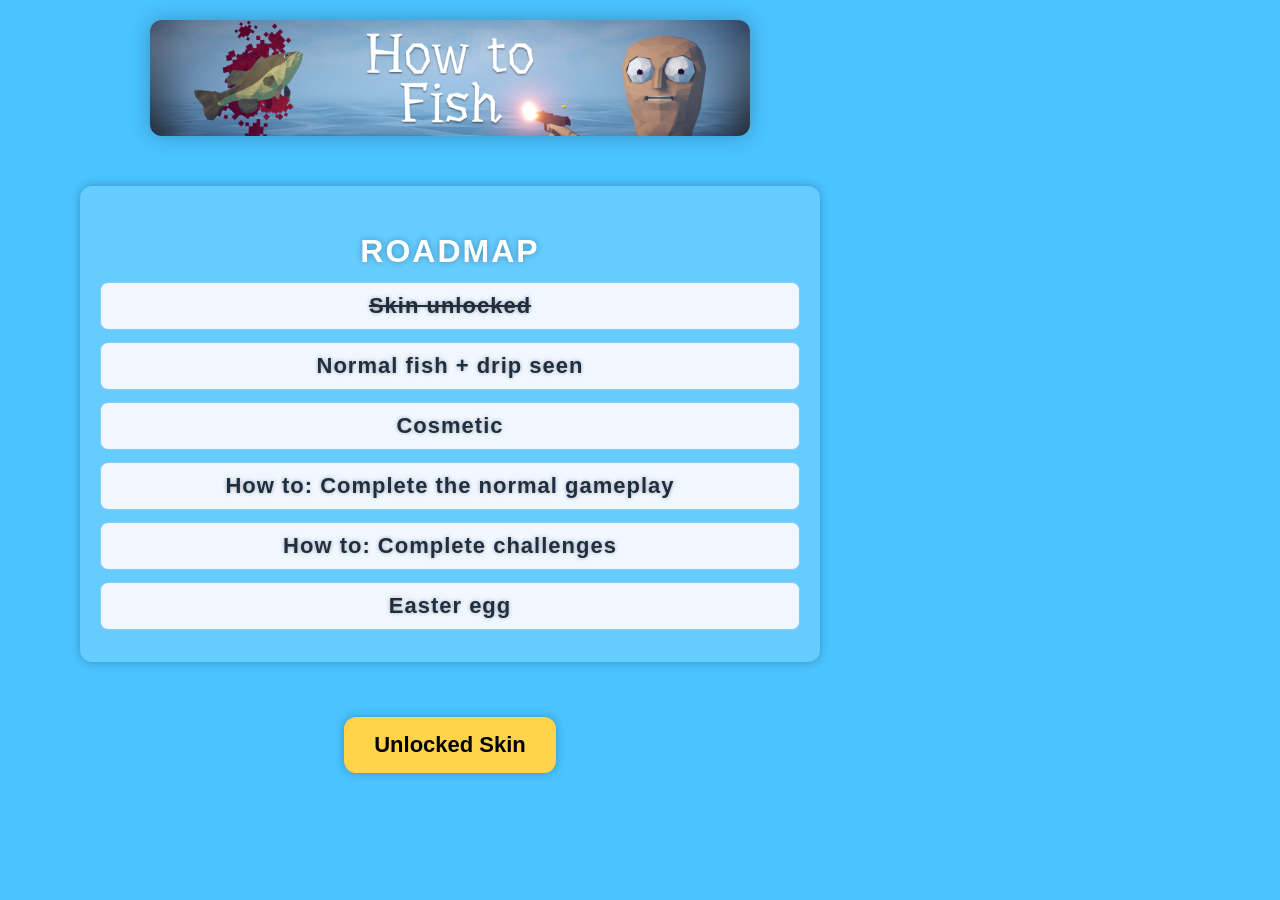
==== index.html @ d94e03c9 "update 1.7" ====
<!DOCTYPE html>
<html lang="fr">
<head>
    <meta charset="UTF-8">
    <title>How To Fish — Homepage</title>
    <link rel="stylesheet" href="style.css">

    <style>
   body {
    background-color: #4ac3ff;
    font-family: 'Trebuchet MS', sans-serif;
    color: white;
    margin: 0;
    padding: 0;

    /* Centrage global */
    display: flex;
    flex-direction: column;
    align-items: center;
    text-align: center;
}

/* Bannière centrée */
.banner {
    display: block;
    margin: 20px auto;

    /* Empêche l'image de s'étirer trop */
    max-width: 600px;
    width: 100%;

    border-radius: 12px;
    box-shadow: 0px 0px 20px rgba(0,0,0,0.25);
}


    .roadmap {
        background: rgba(255,255,255,0.15);
        width: 80%;
        max-width: 700px;
        padding: 20px;
        border-radius: 12px;
        box-shadow: 0px 0px 10px rgba(0,0,0,0.25);

        /* Centrer le contenu interne */
        margin: 30px auto;
        text-align: center;
    }

    .roadmap h2 {
        font-size: 32px;
        margin-bottom: 10px;
        font-weight: 900;
        letter-spacing: 2px;
        text-shadow: 0px 0px 6px rgba(0,0,0,0.3);
    }

    .roadmap ul {
        list-style: none;
        padding: 0;
        font-size: 22px;
        margin: 0;
    }

    .roadmap li {
        margin: 12px 0;
    }

    .htf-text {
        font-weight: 900;
        letter-spacing: 1px;
        text-shadow: 0px 0px 4px rgba(0,0,0,0.3);
    }

    .btn {
        display: inline-block;
        margin-top: 25px;
        padding: 15px 30px;
        background: #ffd34a;
        color: black;
        font-size: 22px;
        font-weight: 900;
        border-radius: 12px;
        text-decoration: none;
        box-shadow: 0px 0px 10px rgba(0,0,0,0.25);
        transition: 0.2s;
    }

    .btn:hover {
        background: #ffea7a;
        transform: scale(1.05);
    }
</style>

</head>

<body>

    <!-- Bannière -->
    <img src="images/Baniere.png" alt="How To Fish Banner" class="banner">

    <!-- Roadmap -->
    <div class="roadmap">
        <h2 class="htf-text">ROADMAP</h2>

        <ul>
            <li><span class="htf-text"><s>Skin unlocked</s></span></li>
            <li><span class="htf-text">Normal fish + drip seen</span></li>
            <li><span class="htf-text">Cosmetic</span></li>
            <li><span class="htf-text">How to: Complete the normal gameplay</span></li>
            <li><span class="htf-text">How to: Complete challenges</span></li>
            <li><span class="htf-text">Easter egg</span></li>
        </ul>
    </div>

    <!-- Lien vers la page des skins -->
    <a href="skin.html" class="btn">Unlocked Skin</a>

</body>
</html>
---- style.css ----
body {
    font-family: Arial, sans-serif;
    background: #c7e6ff; /* pastel ocean blue */
    color: #1f2f40;
    padding: 20px;
    max-width: 900px;
    margin: auto;
}

h1 {
    text-align: center;
    margin-bottom: 10px;
    color: #16324f;
}

.subtitle {
    text-align: center;
    margin-bottom: 25px;
    color: #2f4f6b;
}

#dropzone {
    border: 3px dashed #6fb7ff; /* ocean pastel blue */
    padding: 40px;
    text-align: center;
    background: #e3f2ff; /* lighter polygon‑blue */
    border-radius: 12px;
    margin-bottom: 30px;
    transition: 0.2s;
    color: #1f2f40;
}

#dropzone:hover {
    background: #b4d9ff; /* closer to your screenshot */
}

.category {
    background: #ffffff;
    padding: 20px;
    margin: 15px 0;
    border-radius: 12px;
    box-shadow: 0 3px 8px rgba(0,0,0,0.12);
    border-left: 6px solid #6fb7ff; /* ocean pastel accent */
}

.category h2 {
    margin-top: 0;
    color: #16324f;
}

ul {
    list-style: none;
    padding-left: 0;
}

li {
    background: #f0f7ff; /* soft water‑blue */
    padding: 10px;
    margin: 6px 0;
    border-radius: 8px;
    border: 1px solid #8cc6ff; /* pastel water border */
    color: #1f2f40;
}
.skin-grid {
    display: flex;
    flex-wrap: wrap;
    gap: 10px;
}

.skin-grid .skin {
    width: 140px;
    text-align: center;
}

.skin-grid img {
    width: 120px;
    height: 120px;
    object-fit: contain;
    border-radius: 10px;
    background: white;
    padding: 8px;
    border: 1px solid #8cc6ff;
    filter: grayscale(100%);
    opacity: 0.6;
    transition: 0.3s;
}

.skin-grid img.unlocked {
    filter: none;
    opacity: 1;
}

.skin-name {
    margin-top: 5px;
    font-size: 14px;
    color: #1f2f40;
}

.skin-name.common {
    color: #777; /* grey */
}

.skin-name.rare {
    color: #c62828; /* red */
}

.skin-name.legendary {
    color: #f4c542; /* gold/yellow */
}
.rarity-title {
    margin-top: 15px;
    margin-bottom: 5px;
    font-size: 18px;
    color: #1f2f40;
}

.skin-grid {
    display: flex;
    flex-wrap: wrap;
    gap: 10px;
}

.skin-grid .skin {
    width: 140px;
    text-align: center;
}

.skin-grid img {
    width: 120px;
    height: 120px;
    object-fit: contain;
    border-radius: 10px;
    background: white;
    padding: 8px;
    border: 1px solid #8cc6ff;
    filter: grayscale(100%);
    opacity: 0.6;
    transition: 0.3s;
}

.skin-grid img.unlocked {
    filter: none;
    opacity: 1;
}

.skin-name.common {
    color: #777;
}

.skin-name.rare {
    color: #c62828;
}

.skin-name.legendary {
    color: #f4c542;
}

.category-title {
    display: flex;
    justify-content: space-between;
    align-items: center;
    cursor: pointer;
}

.toggle-arrow {
    transition: transform 0.2s ease;
}

.category.collapsed .toggle-arrow {
    transform: rotate(-90deg);
}

.category.collapsed .skin-grid,
.category.collapsed ul {
    display: none;
}

.btn {
    display: inline-block;
    margin-top: 25px;
    padding: 15px 30px;
    background: #ffd34a;
    color: black;
    font-size: 22px;
    font-weight: 900;
    border-radius: 12px;
    text-decoration: none;
    box-shadow: 0px 0px 10px rgba(0,0,0,0.25);
    transition: 0.2s;
}

.btn:hover {
    background: #ffea7a;
    transform: scale(1.05);
}
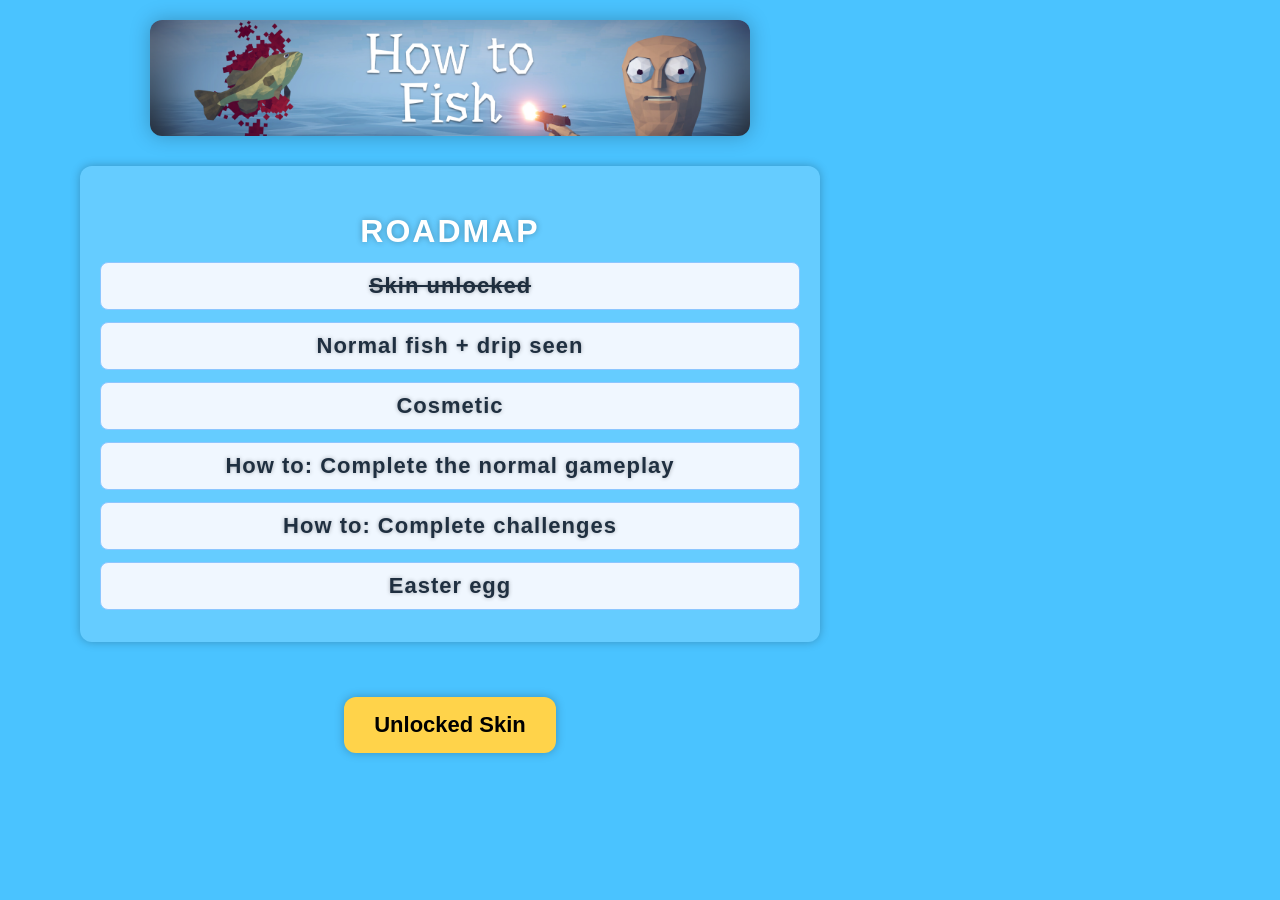
==== commit 44b96a69: "Update 1.10" ====
--- a/index.html
+++ b/index.html
@@ -1,100 +1,16 @@
 <!DOCTYPE html>
-<html lang="fr">
+<html lang="en">
 <head>
     <meta charset="UTF-8">
     <title>How To Fish — Homepage</title>
     <link rel="stylesheet" href="style.css">
 
-    <style>
-   body {
-    background-color: #4ac3ff;
-    font-family: 'Trebuchet MS', sans-serif;
-    color: white;
-    margin: 0;
-    padding: 0;
-
-    /* Centrage global */
-    display: flex;
-    flex-direction: column;
-    align-items: center;
-    text-align: center;
-}
-
-/* Bannière centrée */
-.banner {
-    display: block;
-    margin: 20px auto;
-
-    /* Empêche l'image de s'étirer trop */
-    max-width: 600px;
-    width: 100%;
-
-    border-radius: 12px;
-    box-shadow: 0px 0px 20px rgba(0,0,0,0.25);
-}
-
-
-    .roadmap {
-        background: rgba(255,255,255,0.15);
-        width: 80%;
-        max-width: 700px;
-        padding: 20px;
-        border-radius: 12px;
-        box-shadow: 0px 0px 10px rgba(0,0,0,0.25);
-
-        /* Centrer le contenu interne */
-        margin: 30px auto;
-        text-align: center;
-    }
-
-    .roadmap h2 {
-        font-size: 32px;
-        margin-bottom: 10px;
-        font-weight: 900;
-        letter-spacing: 2px;
-        text-shadow: 0px 0px 6px rgba(0,0,0,0.3);
-    }
-
-    .roadmap ul {
-        list-style: none;
-        padding: 0;
-        font-size: 22px;
-        margin: 0;
-    }
-
-    .roadmap li {
-        margin: 12px 0;
-    }
-
-    .htf-text {
-        font-weight: 900;
-        letter-spacing: 1px;
-        text-shadow: 0px 0px 4px rgba(0,0,0,0.3);
-    }
-
-    .btn {
-        display: inline-block;
-        margin-top: 25px;
-        padding: 15px 30px;
-        background: #ffd34a;
-        color: black;
-        font-size: 22px;
-        font-weight: 900;
-        border-radius: 12px;
-        text-decoration: none;
-        box-shadow: 0px 0px 10px rgba(0,0,0,0.25);
-        transition: 0.2s;
-    }
-
-    .btn:hover {
-        background: #ffea7a;
-        transform: scale(1.05);
-    }
-</style>
+    
 
 </head>
 
 <body>
+<div class="page-wrapper">
 
     <!-- Bannière -->
     <img src="images/Baniere.png" alt="How To Fish Banner" class="banner">
@@ -115,6 +31,8 @@
 
     <!-- Lien vers la page des skins -->
     <a href="skin.html" class="btn">Unlocked Skin</a>
+</div>
 
 </body>
+
 </html>
--- a/style.css
+++ b/style.css
@@ -193,3 +193,89 @@
     background: #ffea7a;
     transform: scale(1.05);
 }
+
+body {
+    background-color: #4ac3ff;
+    font-family: 'Trebuchet MS', sans-serif;
+    color: white;
+    margin: 0;
+    padding: 0;
+
+    display: flex;
+    flex-direction: column;
+    align-items: center;
+    text-align: center;
+}
+
+/* Bannière centrée */
+.banner {
+    display: block;
+    margin: 20px auto;
+    max-width: 600px;
+    width: 100%;
+    border-radius: 12px;
+    box-shadow: 0px 0px 20px rgba(0,0,0,0.25);
+}
+
+/* Roadmap centrée */
+.roadmap {
+    background: rgba(255,255,255,0.15);
+    width: 80%;
+    max-width: 700px;
+    padding: 20px;
+    border-radius: 12px;
+    box-shadow: 0px 0px 10px rgba(0,0,0,0.25);
+
+    margin: 30px auto;
+    text-align: center;
+}
+
+.roadmap h2 {
+    font-size: 32px;
+    margin-bottom: 10px;
+    font-weight: 900;
+    letter-spacing: 2px;
+    text-shadow: 0px 0px 6px rgba(0,0,0,0.3);
+}
+
+.roadmap ul {
+    list-style: none;
+    padding: 0;
+    font-size: 22px;
+    margin: 0;
+}
+
+.roadmap li {
+    margin: 12px 0;
+}
+
+.htf-text {
+    font-weight: 900;
+    letter-spacing: 1px;
+    text-shadow: 0px 0px 4px rgba(0,0,0,0.3);
+}
+
+/* Bouton */
+.btn {
+    display: inline-block;
+    margin-top: 25px;
+    padding: 15px 30px;
+    background: #ffd34a;
+    color: black;
+    font-size: 22px;
+    font-weight: 900;
+    border-radius: 12px;
+    text-decoration: none;
+    box-shadow: 0px 0px 10px rgba(0,0,0,0.25);
+    transition: 0.2s;
+}
+
+.btn:hover {
+    background: #ffea7a;
+    transform: scale(1.05);
+}
+.page-wrapper {
+    width: 100%;
+    max-width: 900px; /* Ajuste ici si tu veux plus ou moins large */
+    margin: 0 auto;   /* Centre le conteneur */
+}
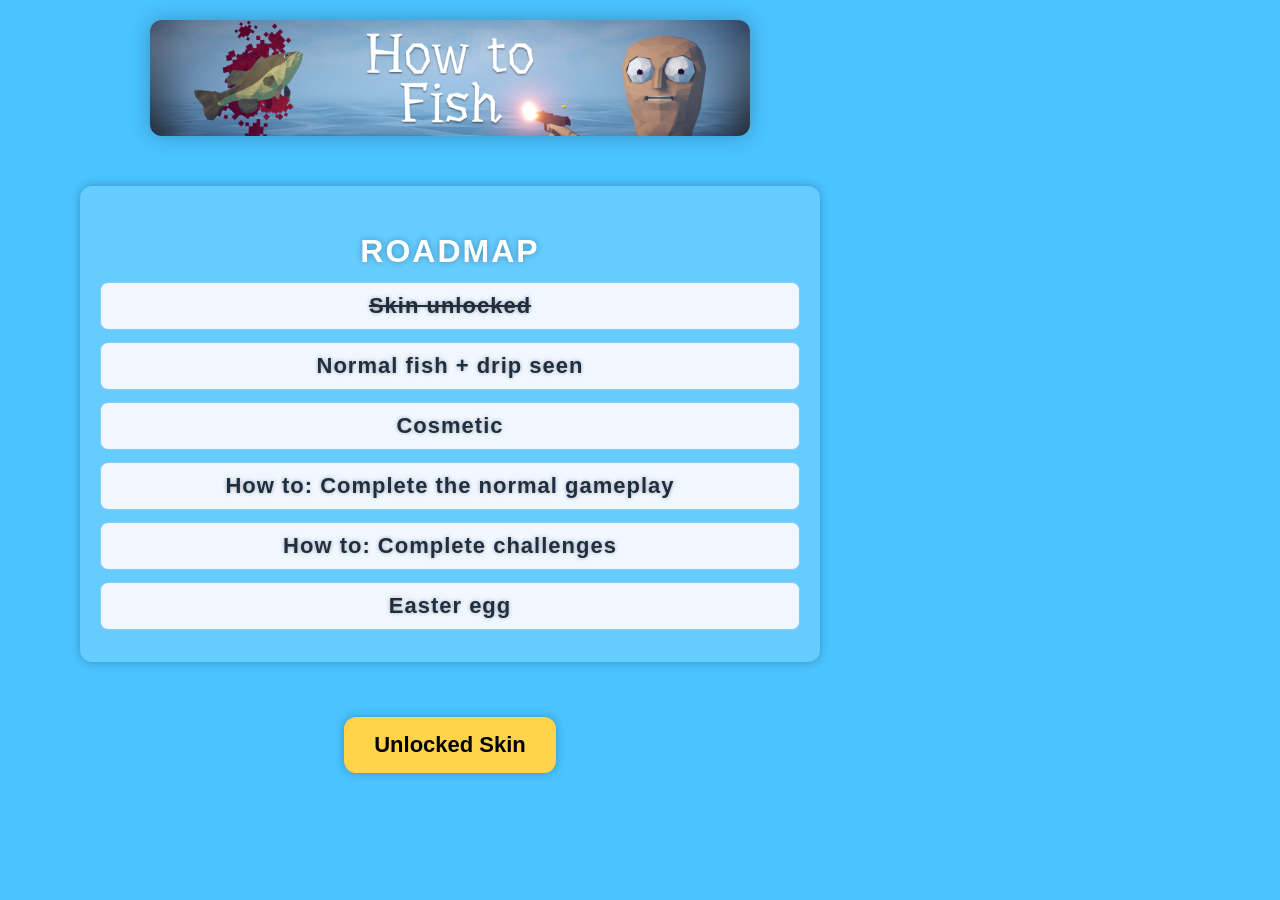
==== commit 32b97666: "Update 1.11" ====
--- a/index.html
+++ b/index.html
@@ -5,12 +5,97 @@
     <title>How To Fish — Homepage</title>
     <link rel="stylesheet" href="style.css">
 
-    
+    <style>
+   body {
+    background-color: #4ac3ff;
+    font-family: 'Trebuchet MS', sans-serif;
+    color: white;
+    margin: 0;
+    padding: 0;
+
+    /* Centrage global */
+    display: flex;
+    flex-direction: column;
+    align-items: center;
+    text-align: center;
+}
+
+/* Bannière centrée */
+.banner {
+    display: block;
+    margin: 20px auto;
+
+    /* Empêche l'image de s'étirer trop */
+    max-width: 600px;
+    width: 100%;
+
+    border-radius: 12px;
+    box-shadow: 0px 0px 20px rgba(0,0,0,0.25);
+}
+
+
+    .roadmap {
+        background: rgba(255,255,255,0.15);
+        width: 80%;
+        max-width: 700px;
+        padding: 20px;
+        border-radius: 12px;
+        box-shadow: 0px 0px 10px rgba(0,0,0,0.25);
+
+        /* Centrer le contenu interne */
+        margin: 30px auto;
+        text-align: center;
+    }
+
+
+    .roadmap h2 {
+        font-size: 32px;
+        margin-bottom: 10px;
+        font-weight: 900;
+        letter-spacing: 2px;
+        text-shadow: 0px 0px 6px rgba(0,0,0,0.3);
+    }
+
+    .roadmap ul {
+        list-style: none;
+        padding: 0;
+        font-size: 22px;
+        margin: 0;
+    }
+
+    .roadmap li {
+        margin: 12px 0;
+    }
+
+    .htf-text {
+        font-weight: 900;
+        letter-spacing: 1px;
+        text-shadow: 0px 0px 4px rgba(0,0,0,0.3);
+    }
+
+    .btn {
+        display: inline-block;
+        margin-top: 25px;
+        padding: 15px 30px;
+        background: #ffd34a;
+        color: black;
+        font-size: 22px;
+        font-weight: 900;
+        border-radius: 12px;
+        text-decoration: none;
+        box-shadow: 0px 0px 10px rgba(0,0,0,0.25);
+        transition: 0.2s;
+    }
+
+    .btn:hover {
+        background: #ffea7a;
+        transform: scale(1.05);
+    }
+</style>
 
 </head>
 
 <body>
-<div class="page-wrapper">
 
     <!-- Bannière -->
     <img src="images/Baniere.png" alt="How To Fish Banner" class="banner">
@@ -31,8 +116,6 @@
 
     <!-- Lien vers la page des skins -->
     <a href="skin.html" class="btn">Unlocked Skin</a>
-</div>
 
 </body>
-
 </html>
--- a/style.css
+++ b/style.css
@@ -274,8 +274,3 @@
     background: #ffea7a;
     transform: scale(1.05);
 }
-.page-wrapper {
-    width: 100%;
-    max-width: 900px; /* Ajuste ici si tu veux plus ou moins large */
-    margin: 0 auto;   /* Centre le conteneur */
-}
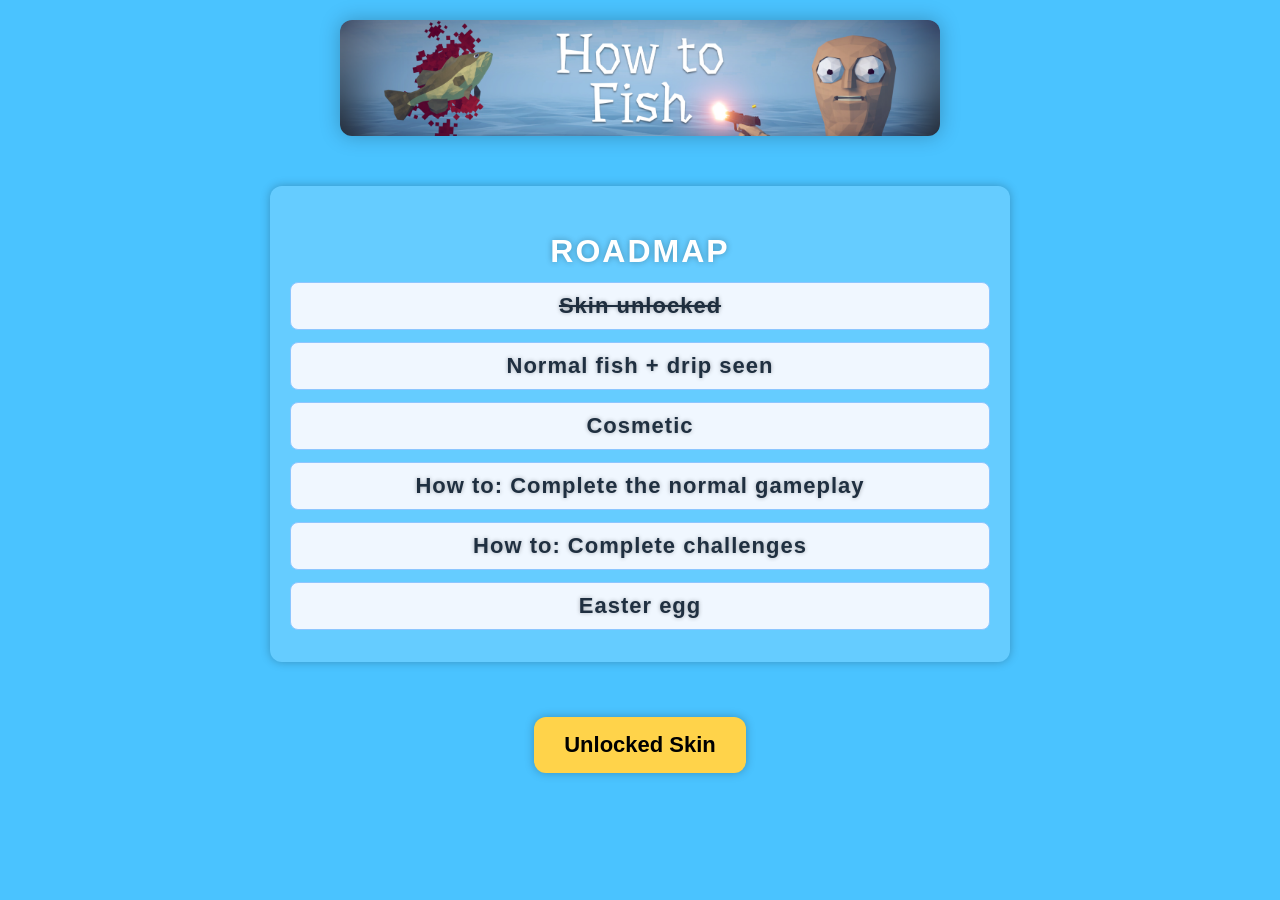
==== commit db6efe52: "update 1.15" ====
--- a/index.html
+++ b/index.html
@@ -5,93 +5,7 @@
     <title>How To Fish — Homepage</title>
     <link rel="stylesheet" href="style.css">
 
-    <style>
-   body {
-    background-color: #4ac3ff;
-    font-family: 'Trebuchet MS', sans-serif;
-    color: white;
-    margin: 0;
-    padding: 0;
-
-    /* Centrage global */
-    display: flex;
-    flex-direction: column;
-    align-items: center;
-    text-align: center;
-}
-
-/* Bannière centrée */
-.banner {
-    display: block;
-    margin: 20px auto;
-
-    /* Empêche l'image de s'étirer trop */
-    max-width: 600px;
-    width: 100%;
-
-    border-radius: 12px;
-    box-shadow: 0px 0px 20px rgba(0,0,0,0.25);
-}
-
-
-    .roadmap {
-        background: rgba(255,255,255,0.15);
-        width: 80%;
-        max-width: 700px;
-        padding: 20px;
-        border-radius: 12px;
-        box-shadow: 0px 0px 10px rgba(0,0,0,0.25);
-
-        /* Centrer le contenu interne */
-        margin: 30px auto;
-        text-align: center;
-    }
-
-
-    .roadmap h2 {
-        font-size: 32px;
-        margin-bottom: 10px;
-        font-weight: 900;
-        letter-spacing: 2px;
-        text-shadow: 0px 0px 6px rgba(0,0,0,0.3);
-    }
-
-    .roadmap ul {
-        list-style: none;
-        padding: 0;
-        font-size: 22px;
-        margin: 0;
-    }
-
-    .roadmap li {
-        margin: 12px 0;
-    }
-
-    .htf-text {
-        font-weight: 900;
-        letter-spacing: 1px;
-        text-shadow: 0px 0px 4px rgba(0,0,0,0.3);
-    }
-
-    .btn {
-        display: inline-block;
-        margin-top: 25px;
-        padding: 15px 30px;
-        background: #ffd34a;
-        color: black;
-        font-size: 22px;
-        font-weight: 900;
-        border-radius: 12px;
-        text-decoration: none;
-        box-shadow: 0px 0px 10px rgba(0,0,0,0.25);
-        transition: 0.2s;
-    }
-
-    .btn:hover {
-        background: #ffea7a;
-        transform: scale(1.05);
-    }
-</style>
+    
 
 </head>
 
--- a/style.css
+++ b/style.css
@@ -1,12 +1,104 @@
+/* --------------------------------------------------
+   GLOBAL (appliqué à toutes les pages)
+-------------------------------------------------- */
+
 body {
-    font-family: Arial, sans-serif;
-    background: #c7e6ff; /* pastel ocean blue */
-    color: #1f2f40;
+    background-color: #4ac3ff;
+    font-family: 'Trebuchet MS', sans-serif;
+    color: white;
+    margin: 0;
+    padding: 0;
+
+    /* Centrage global */
+    display: flex;
+    flex-direction: column;
+    align-items: center;
+    text-align: center;
+}
+
+/* Bouton jaune */
+.btn {
+    display: inline-block;
+    margin-top: 25px;
+    padding: 15px 30px;
+    background: #ffd34a;
+    color: black;
+    font-size: 22px;
+    font-weight: 900;
+    border-radius: 12px;
+    text-decoration: none;
+    box-shadow: 0px 0px 10px rgba(0,0,0,0.25);
+    transition: 0.2s;
+}
+
+.btn:hover {
+    background: #ffea7a;
+    transform: scale(1.05);
+}
+
+/* --------------------------------------------------
+   HOMEPAGE (index.html)
+-------------------------------------------------- */
+
+/* Bannière */
+.banner {
+    display: block;
+    margin: 20px auto;
+    max-width: 600px;
+    width: 100%;
+    border-radius: 12px;
+    box-shadow: 0px 0px 20px rgba(0,0,0,0.25);
+}
+
+/* Roadmap */
+.roadmap {
+    background: rgba(255,255,255,0.15);
+    width: 80%;
+    max-width: 700px;
     padding: 20px;
+    border-radius: 12px;
+    box-shadow: 0px 0px 10px rgba(0,0,0,0.25);
+    margin: 30px auto;
+    text-align: center;
+}
+
+.roadmap h2 {
+    font-size: 32px;
+    margin-bottom: 10px;
+    font-weight: 900;
+    letter-spacing: 2px;
+    text-shadow: 0px 0px 6px rgba(0,0,0,0.3);
+}
+
+.roadmap ul {
+    list-style: none;
+    padding: 0;
+    font-size: 22px;
+    margin: 0;
+}
+
+.roadmap li {
+    margin: 12px 0;
+}
+
+.htf-text {
+    font-weight: 900;
+    letter-spacing: 1px;
+    text-shadow: 0px 0px 4px rgba(0,0,0,0.3);
+}
+
+/* --------------------------------------------------
+   SKIN VIEWER (skin.html)
+-------------------------------------------------- */
+
+/* Conteneur principal */
+.page-wrapper {
+    width: 100%;
     max-width: 900px;
-    margin: auto;
-}
-
+    margin: 0 auto;
+}
+
+/* Titres */
 h1 {
     text-align: center;
     margin-bottom: 10px;
@@ -19,11 +111,12 @@
     color: #2f4f6b;
 }
 
+/* Zone de drop */
 #dropzone {
-    border: 3px dashed #6fb7ff; /* ocean pastel blue */
+    border: 3px dashed #6fb7ff;
     padding: 40px;
     text-align: center;
-    background: #e3f2ff; /* lighter polygon‑blue */
+    background: #e3f2ff;
     border-radius: 12px;
     margin-bottom: 30px;
     transition: 0.2s;
@@ -31,36 +124,55 @@
 }
 
 #dropzone:hover {
-    background: #b4d9ff; /* closer to your screenshot */
-}
-
+    background: #b4d9ff;
+}
+
+/* Catégories */
 .category {
     background: #ffffff;
     padding: 20px;
     margin: 15px 0;
     border-radius: 12px;
     box-shadow: 0 3px 8px rgba(0,0,0,0.12);
-    border-left: 6px solid #6fb7ff; /* ocean pastel accent */
-}
-
-.category h2 {
-    margin-top: 0;
-    color: #16324f;
-}
-
+    border-left: 6px solid #6fb7ff;
+}
+
+.category-title {
+    display: flex;
+    justify-content: space-between;
+    align-items: center;
+    cursor: pointer;
+}
+
+.toggle-arrow {
+    transition: transform 0.2s ease;
+}
+
+.category.collapsed .toggle-arrow {
+    transform: rotate(-90deg);
+}
+
+.category.collapsed .skin-grid,
+.category.collapsed ul {
+    display: none;
+}
+
+/* Liste interne */
 ul {
     list-style: none;
     padding-left: 0;
 }
 
 li {
-    background: #f0f7ff; /* soft water‑blue */
+    background: #f0f7ff;
     padding: 10px;
     margin: 6px 0;
     border-radius: 8px;
-    border: 1px solid #8cc6ff; /* pastel water border */
-    color: #1f2f40;
-}
+    border: 1px solid #8cc6ff;
+    color: #1f2f40;
+}
+
+/* Grille des skins */
 .skin-grid {
     display: flex;
     flex-wrap: wrap;
@@ -72,6 +184,7 @@
     text-align: center;
 }
 
+/* Images des skins */
 .skin-grid img {
     width: 120px;
     height: 120px;
@@ -90,6 +203,7 @@
     opacity: 1;
 }
 
+/* Noms des skins */
 .skin-name {
     margin-top: 5px;
     font-size: 14px;
@@ -97,180 +211,20 @@
 }
 
 .skin-name.common {
-    color: #777; /* grey */
+    color: #777;
 }
 
 .skin-name.rare {
-    color: #c62828; /* red */
+    color: #c62828;
 }
 
 .skin-name.legendary {
-    color: #f4c542; /* gold/yellow */
-}
+    color: #f4c542;
+}
+
 .rarity-title {
     margin-top: 15px;
     margin-bottom: 5px;
     font-size: 18px;
     color: #1f2f40;
 }
-
-.skin-grid {
-    display: flex;
-    flex-wrap: wrap;
-    gap: 10px;
-}
-
-.skin-grid .skin {
-    width: 140px;
-    text-align: center;
-}
-
-.skin-grid img {
-    width: 120px;
-    height: 120px;
-    object-fit: contain;
-    border-radius: 10px;
-    background: white;
-    padding: 8px;
-    border: 1px solid #8cc6ff;
-    filter: grayscale(100%);
-    opacity: 0.6;
-    transition: 0.3s;
-}
-
-.skin-grid img.unlocked {
-    filter: none;
-    opacity: 1;
-}
-
-.skin-name.common {
-    color: #777;
-}
-
-.skin-name.rare {
-    color: #c62828;
-}
-
-.skin-name.legendary {
-    color: #f4c542;
-}
-
-.category-title {
-    display: flex;
-    justify-content: space-between;
-    align-items: center;
-    cursor: pointer;
-}
-
-.toggle-arrow {
-    transition: transform 0.2s ease;
-}
-
-.category.collapsed .toggle-arrow {
-    transform: rotate(-90deg);
-}
-
-.category.collapsed .skin-grid,
-.category.collapsed ul {
-    display: none;
-}
-
-.btn {
-    display: inline-block;
-    margin-top: 25px;
-    padding: 15px 30px;
-    background: #ffd34a;
-    color: black;
-    font-size: 22px;
-    font-weight: 900;
-    border-radius: 12px;
-    text-decoration: none;
-    box-shadow: 0px 0px 10px rgba(0,0,0,0.25);
-    transition: 0.2s;
-}
-
-.btn:hover {
-    background: #ffea7a;
-    transform: scale(1.05);
-}
-
-body {
-    background-color: #4ac3ff;
-    font-family: 'Trebuchet MS', sans-serif;
-    color: white;
-    margin: 0;
-    padding: 0;
-
-    display: flex;
-    flex-direction: column;
-    align-items: center;
-    text-align: center;
-}
-
-/* Bannière centrée */
-.banner {
-    display: block;
-    margin: 20px auto;
-    max-width: 600px;
-    width: 100%;
-    border-radius: 12px;
-    box-shadow: 0px 0px 20px rgba(0,0,0,0.25);
-}
-
-/* Roadmap centrée */
-.roadmap {
-    background: rgba(255,255,255,0.15);
-    width: 80%;
-    max-width: 700px;
-    padding: 20px;
-    border-radius: 12px;
-    box-shadow: 0px 0px 10px rgba(0,0,0,0.25);
-
-    margin: 30px auto;
-    text-align: center;
-}
-
-.roadmap h2 {
-    font-size: 32px;
-    margin-bottom: 10px;
-    font-weight: 900;
-    letter-spacing: 2px;
-    text-shadow: 0px 0px 6px rgba(0,0,0,0.3);
-}
-
-.roadmap ul {
-    list-style: none;
-    padding: 0;
-    font-size: 22px;
-    margin: 0;
-}
-
-.roadmap li {
-    margin: 12px 0;
-}
-
-.htf-text {
-    font-weight: 900;
-    letter-spacing: 1px;
-    text-shadow: 0px 0px 4px rgba(0,0,0,0.3);
-}
-
-/* Bouton */
-.btn {
-    display: inline-block;
-    margin-top: 25px;
-    padding: 15px 30px;
-    background: #ffd34a;
-    color: black;
-    font-size: 22px;
-    font-weight: 900;
-    border-radius: 12px;
-    text-decoration: none;
-    box-shadow: 0px 0px 10px rgba(0,0,0,0.25);
-    transition: 0.2s;
-}
-
-.btn:hover {
-    background: #ffea7a;
-    transform: scale(1.05);
-}
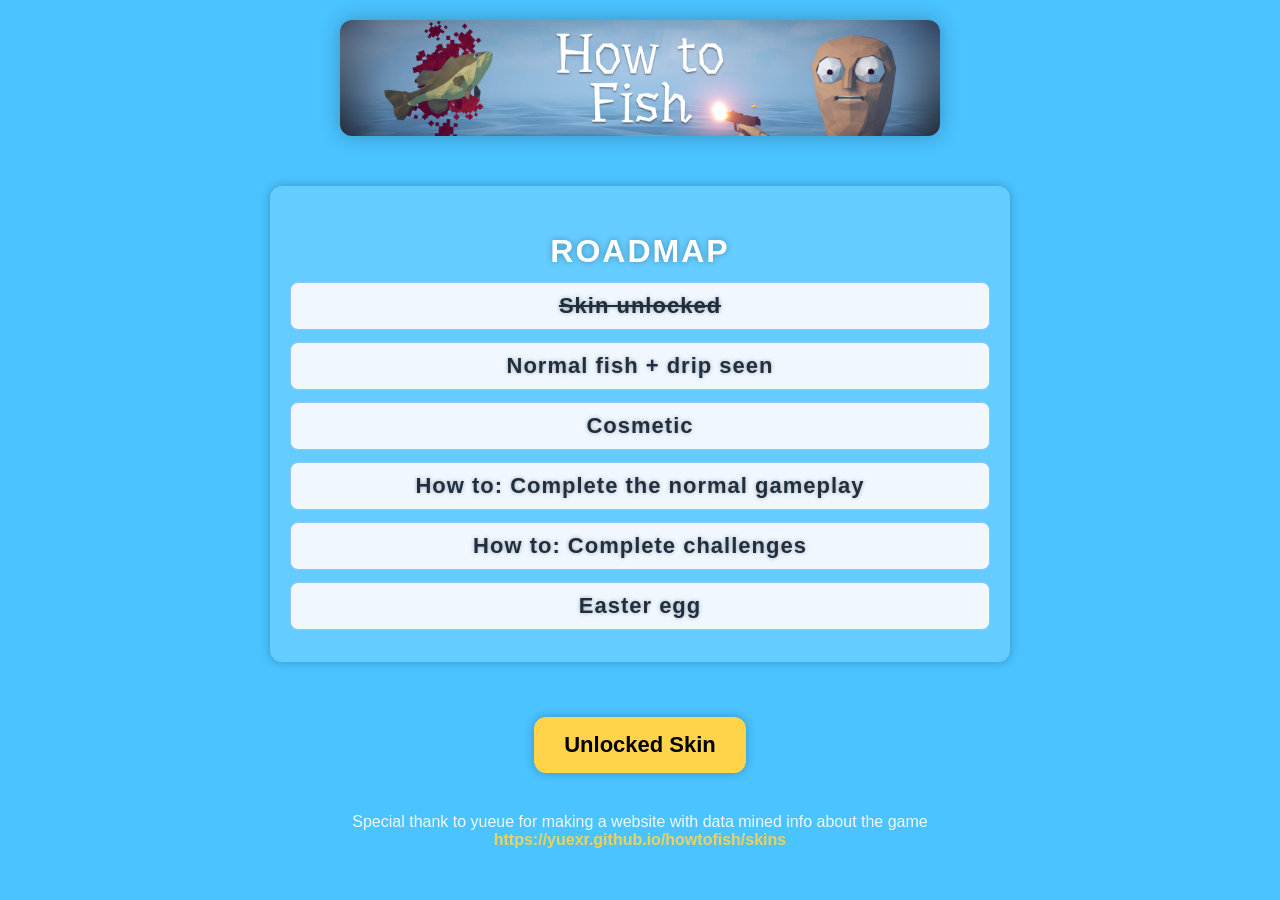
==== commit 2821bfca: "Added Thank you" ====
--- a/index.html
+++ b/index.html
@@ -31,5 +31,10 @@
     <!-- Lien vers la page des skins -->
     <a href="skin.html" class="btn">Unlocked Skin</a>
 
+<footer class="credits">
+    Special thank to yueue for making a website with data mined info about the game<br>
+    <a href="https://yuexr.github.io/howtofish/skins" target="_blank">https://yuexr.github.io/howtofish/skins</a>
+</footer>
+
 </body>
 </html>
--- a/style.css
+++ b/style.css
@@ -228,3 +228,20 @@
     font-size: 18px;
     color: #1f2f40;
 }
+.credits {
+    margin-top: 40px;
+    font-size: 16px;
+    color: #ffffff;
+    opacity: 0.9;
+    text-align: center;
+}
+
+.credits a {
+    color: #ffd34a;
+    font-weight: bold;
+    text-decoration: none;
+}
+
+.credits a:hover {
+    text-decoration: underline;
+}
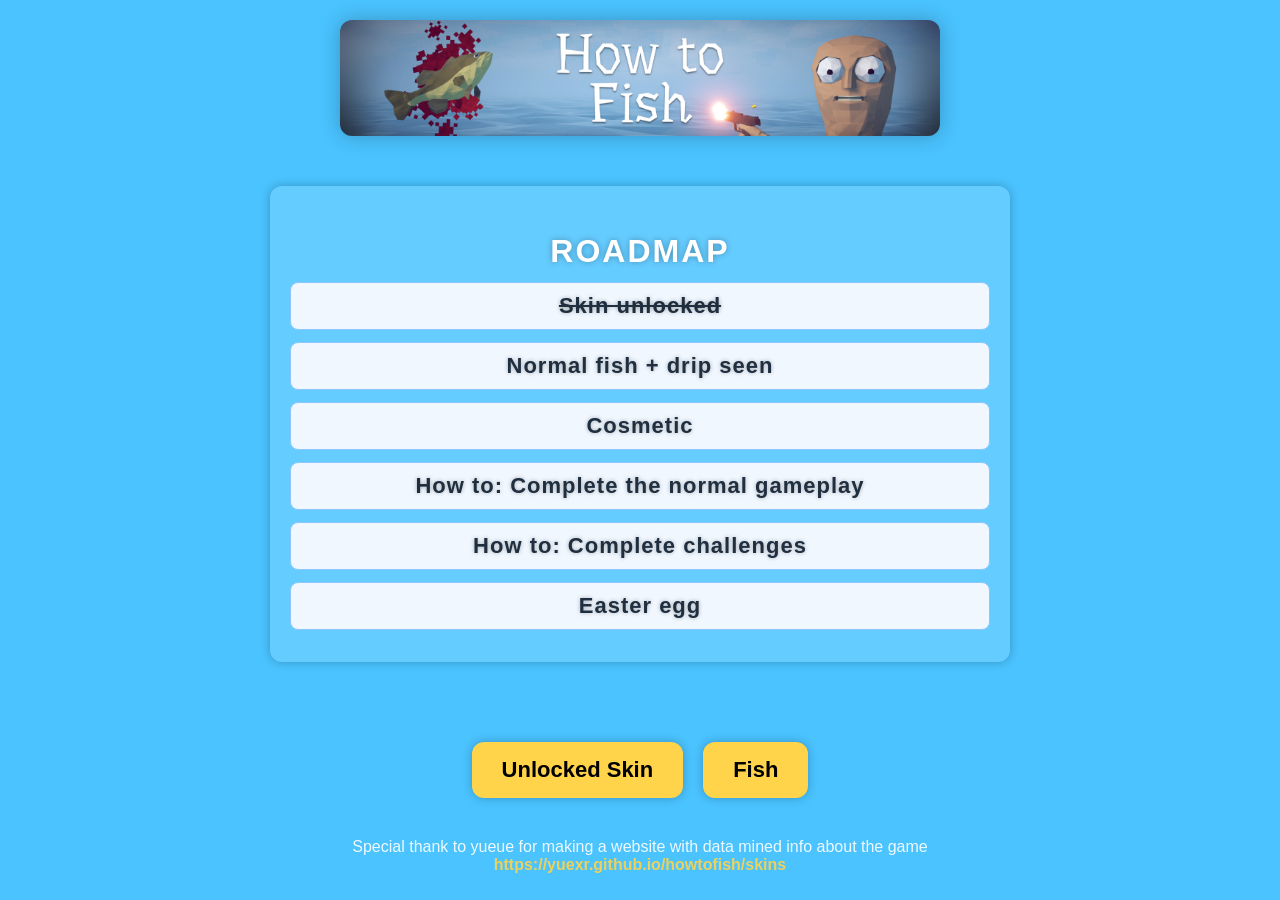
==== commit 1a28c1e2: "Add fish page 2.0" ====
--- a/index.html
+++ b/index.html
@@ -28,8 +28,13 @@
         </ul>
     </div>
 
-    <!-- Lien vers la page des skins -->
+    <!-- Lien vers les autres pages -->
+<div class="button-row">
     <a href="skin.html" class="btn">Unlocked Skin</a>
+    <a href="fish.html" class="btn">Fish</a>
+</div>
+
+
 
 <footer class="credits">
     Special thank to yueue for making a website with data mined info about the game<br>
--- a/style.css
+++ b/style.css
@@ -245,3 +245,8 @@
 .credits a:hover {
     text-decoration: underline;
 }
+.button-row {
+    display: flex;
+    gap: 20px;
+    margin-top: 25px;
+}
